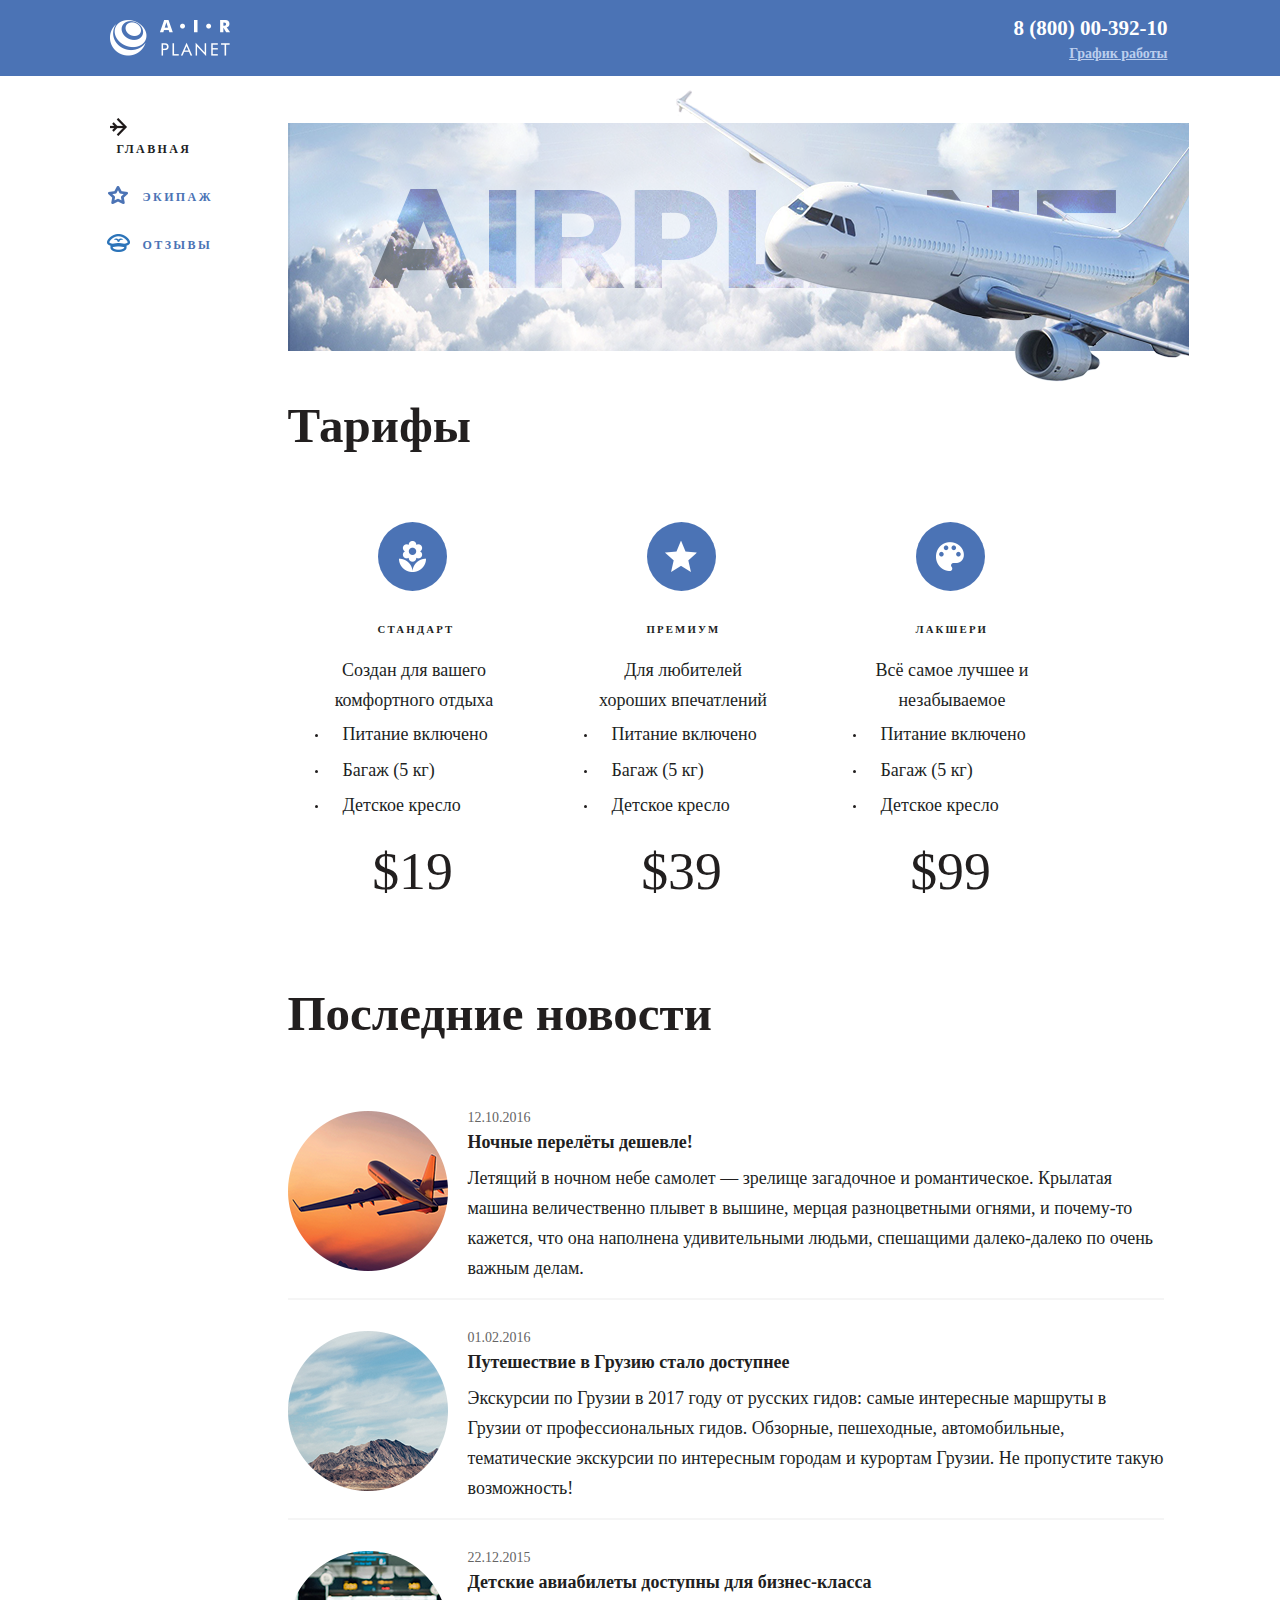
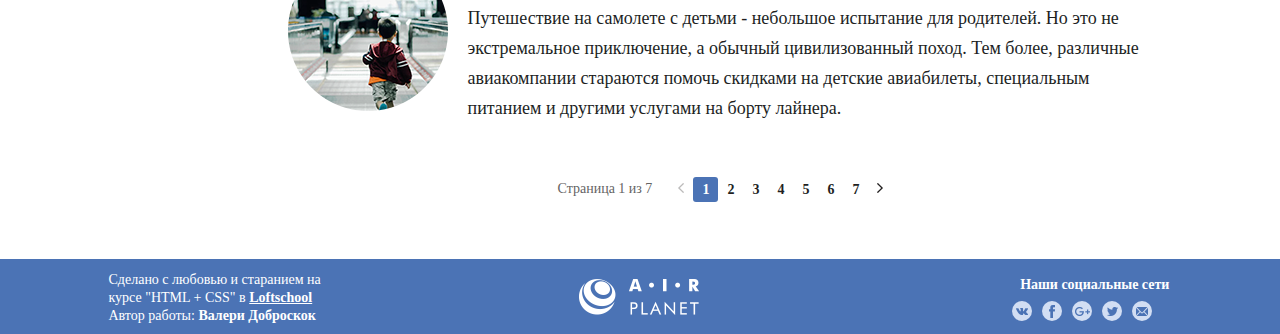
==== main.html @ 55a74beb "commit" ====
<!DOCTYPE html>
<html lang="ru">
<head>
    <meta charset="UTF-8">
    <meta name="viewport" content="width=device-width, initial-scale=1.0">
    <meta http-equiv="X-UA-Compatible" content="ie=edge">
    <meta name="viewport" content="width=1101">
    <link rel="stylesheet" href="styles/normalize.css"/>
    <link rel="stylesheet" href="fonts/stylesheet.css">
    <link rel="stylesheet" href="styles/style.css">
    <link rel="icon" type="image/x-icon" href="img/favicon.ico">
    <title>AIR Planet</title>
</head>
<body>
    <div class="wrapper">
        <header class="header">
            <div class="conteiner clearfix">
                <div class="header__col header__col--logo">
                    <div class="logo">
                        <a class="logo__href" href="main.html"><img src="img/logo_header.png" alt="" class="logo__img"> </a>
                    </div>
                </div>
                <div class="header__col header__col--contacts">
                        <div class="contacts">
                        <div class="phone">
                            <a  class="phone__href" href="tel: +8(800)0039210" target="_blank" title="Позвоните нам!"><b> 8 (800) 00-392-10 </b></a>
                        </div>
                        <div class="schedule">График работы
                        </div>
                        <div class="dropdown">
                            <div class="dropdown__text dropdown__text--blue">пн-вс: 09:00-20:00</div> 
                            <div class="dropdown__text">обед: 14:00-14:30</div> 
                        <div class="triangle"></div>
                    </div>
                    
            </div>
        </header>
        <div class="conteiner clearfix">
            <aside class="sidebar">
                <nav class="navigation">
                    <ul class="navigation__items">
                        <li class="navigation__item">
                            <a href="main.html" class="navigation__link navigation__link--active" target="_blank" title="Перейти на главную страницу"> 
                                <div class="navigation__icon navigation__icon--airoplan"></div>
                                <div class="navigation__title"><b>ГЛАВНАЯ</b></div>
                            </a>
                        </li>
                        <li class="navigation__item">
                            <a href="team.html" class="navigation__link" target="_blank" title="Перейти к просмотру экипажа"> 
                                <div class="navigation__icon navigation__icon--star"></div> 
                                <div class="navigation__title"><b>ЭКИПАЖ</b></div>
                            </a>
                        </li>
                        <li class="navigation__item">
                            <a href="reviews.html" class="navigation__link" target="_blank" title="Посмотреть отзывы"> 
                                <div class="navigation__icon navigation__icon--crew"></div>
                                <div class="navigation__title"><b>ОТЗЫВЫ</b></div>
                            </a>
                        </li>
                    </ul>
                </nav>
            </aside>
            <main class="main">
                <div class="content">
                    <section class="image">
                        <div class="image__aeroplan"></div>
                    </section>
                    <section class="tariff">
                        <h1 class="title title__tariff">Тарифы</h1>
                        <ul class="tariff__list">
                            <li class="tariff__elem">
                                <div class="tariff__img tariff__img--standart"></div>
                                <div class="tariff__inform">
                                    <div class="tariff__name">Стандарт</div>
                                    <div class="tariff__text">Создан для вашего комфортного отдыха</div>
                                    <ul class="tariff__description">
                                        <li class="tariff__description-elem">Питание включено</li>
                                        <li class="tariff__description-elem">Багаж (5 кг)</li>
                                        <li class="tariff__description-elem">Детское кресло</li>
                                    </ul>
                                    <div class="tariff__price">19</div>
                                </div>
                            </li>
                            <li class="tariff__elem">
                                <div class="tariff__img tariff__img--premium"></div>
                                <div class="tariff__inform">
                                    <div class="tariff__name">Премиум</div>
                                    <div class="tariff__text">Для любителей хороших впечатлений</div>
                                    <ul class="tariff__description">
                                        <li class="tariff__description-elem">Питание включено</li>
                                        <li class="tariff__description-elem">Багаж (5 кг)</li>
                                        <li class="tariff__description-elem">Детское кресло</li>
                                    </ul>
                                    <div class="tariff__price">39</div>
                                </div>
                            </li>
                            <li class="tariff__elem">
                                <div class="tariff__img tariff__img--lacshery"></div>
                                <div class="tariff__inform">
                                    <div class="tariff__name">Лакшери</div>
                                    <div class="tariff__text">Всё самое лучшее и незабываемое</div>
                                    <ul class="tariff__description">
                                        <li class="tariff__description-elem">Питание включено</li>
                                        <li class="tariff__description-elem">Багаж (5 кг)</li>
                                        <li class="tariff__description-elem">Детское кресло</li>
                                    </ul>
                                    <div class="tariff__price">99</div>
                                </div>
                            </li>
                        </ul>
                    </section>
                    <section class="news">
                        <h1 class="title title__news">Последние новости</h1>
                        <ul class="comment">
                                <li class="comment__reviews">
                                    <div class="comment__reviews-avatar">
                                        <img src="img/plan.png" alt="" class="ava">
                                    </div>
                                    <div class="comment__reviews-information">
                                        <div class="comment__reviews-date">12.10.2016</div>
                                        <div class="comment__reviews-name">Ночные перелёты дешевле!</div>
                                        <div class="comment__reviews-text">
                                            Летящий в ночном небе самолет — зрелище загадочное и романтическое. Крылатая машина величественно плывет в вышине, мерцая разноцветными огнями, и почему-то кажется, что она наполнена удивительными людьми, спешащими далеко-далеко по очень важным делам. 
                                        </div>
                                    </div>
                                </li>
                                <li class="comment__reviews">
                                    <div class="comment__reviews-avatar">
                                        <img src="img/gora.png" alt="" class="ava">
                                    </div>
                                    <div class="comment__reviews-information">
                                        <div class="comment__reviews-date">01.02.2016</div>
                                        <div class="comment__reviews-name">Путешествие в Грузию стало доступнее</div>
                                        <div class="comment__reviews-text">
                                            Экскурсии по Грузии в 2017 году от русских гидов: самые интересные маршруты в Грузии от профессиональных гидов. Обзорные, пешеходные, автомобильные, тематические экскурсии по интересным городам и курортам Грузии. Не пропустите такую возможность!                                        </div>
                                    </div>
                                </li>
                                <li class="comment__reviews comment__reviews--not">
                                    <div class="comment__reviews-avatar">
                                        <img src="img/boy.png" alt="" class="ava">
                                    </div>
                                    <div class="comment__reviews-information">
                                        <div class="comment__reviews-date">22.12.2015</div>
                                        <div class="comment__reviews-name">Детские авиабилеты доступны для бизнес-класса</div>
                                        <div class="comment__reviews-text">
                                            Путешествие на самолете с детьми - небольшое испытание для родителей. Но это не экстремальное приключение, а обычный цивилизованный поход. Тем более, различные авиакомпании стараются помочь скидками на детские авиабилеты, специальным питанием и другими услугами на борту лайнера.
                                        </div>
                                    </div>
                                </li>
                            </ul>
                        <nav class="pagination pagination__index">
                                <div class="pagination__text">Страница 1 из 7</div>
                                <a href="#" class="pagination__symbol pagination__symbol--left pagination__symbol--active "></a>
                                <div class="pagination__button">
                                    
                                    <ul class="pagination__pages">
                                        <li class="pagination__page pagination__page--active">
                                            <a href="#" class="pagination__page-href">1</a>
                                        </li>
                                        <li class="pagination__page">
                                            <a href="#" class="pagination__page-href">2</a>
                                        </li>
                                        <li class="pagination__page">
                                            <a href="#" class="pagination__page-href">3</a>
                                        </li>
                                        <li class="pagination__page">
                                            <a href="#" class="pagination__page-href">4</a>
                                        </li>
                                        <li class="pagination__page">
                                            <a href="#" class="pagination__page-href">5</a>
                                        </li>
                                        <li class="pagination__page">
                                            <a href="#" class="pagination__page-href">6</a>
                                        </li>
                                        <li class="pagination__page">
                                            <a href="#" class="pagination__page-href">7</a>
                                        </li>
                                            
                                    </ul>
                                </div>
                                <a href="#" class="pagination__symbol pagination__symbol--right"></a>
                            </nav>
                    </section>
                </div> 
            </main>
        </div>
    </div>
    <footer class="footer">
        <div class="conteiner clearfix">
            <div class="footer__col footer__col--avtor">
                <div class="conteiner__avtor">
                    <p>Сделано с любовью и старанием
                        на курсе "HTML + CSS" в 
                        <a class="conteiner__href" href="https://loftschool.com/" target="_blank" title="Перейти на сайт Loftschool"><u><b>Loftschool</b></u></a>
                    </p>
                    <p>Автор работы:
                        <a class="conteiner__href" href="#" target="_blank" title="Перейти на страницу автора"><b> Валери Доброскок</b> </a>
                    </p>
                </div>
            </div>
            <div class="footer__col footer__col--logo">
                <div class="conteiner__logo">
                    <a class="conteiner__logo-href" href="main.html" target="_blank" title="Перейти на главную страницу"> <img src="img/logo_header.png"> </a>
                </div>
            </div>
            <div class="footer__col footer__col--social">
                <div class="social">
                    <div class="social__title">  Наши социальные сети</div>
                    <ul class="social__items">
                        <li class="social__item">
                            <a href="https://vk.com" class="social__href social__href--vk" target="_blank" title="Мы ВКонтакте"></a>
                        </li>
                        <li class="social__item">
                            <a href="https://www.facebook.com" class="social__href social__href--fb" target="_blank" title="Мы в Facebook"></a>
                        </li>
                        <li class="social__item">
                            <a href="https://www.google.ru" class="social__href social__href--google" target="_blank" title="Мы в Google"></a>
                        </li>
                        <li class="social__item">
                            <a href="https://twitter.com" class="social__href social__href--twitter" target="_blank" title="Мы в Twitter"></a>
                        </li>
                        <li class="social__item">
                            <a href="https://e.mail.ru" class="social__href social__href--email" target="_blank" title="Мы в Email"></a>
                        </li>
                    </ul>
                </div>
            </div>
        </div>
    </footer>
</body>
---- fonts/stylesheet.css ----
/*! Generated by Font Squirrel (https://www.fontsquirrel.com) on May 25, 2018 */



@font-face {
    font-family: 'robotolight';
    src: url('roboto-light-webfont.woff2') format('woff2'),
         url('roboto-light-webfont.woff') format('woff');
    font-weight: normal;
    font-style: normal;

}




@font-face {
    font-family: 'robotolight_italic';
    src: url('roboto-lightitalic-webfont.woff2') format('woff2'),
         url('roboto-lightitalic-webfont.woff') format('woff');
    font-weight: normal;
    font-style: normal;

}




@font-face {
    font-family: 'robotobold';
    src: url('roboto-bold-webfont.woff2') format('woff2'),
         url('roboto-bold-webfont.woff') format('woff');
    font-weight: normal;
    font-style: normal;

}
---- styles/style.css ----
@import url('../styles/layout/base.css');
@import url('../styles/section/header.css');
@import url('../styles/section/maincontent.css');
@import url('../styles/section/sidebar.css');
@import url('../styles/section/team.css');
@import url('../styles/section/footer.css');
@import url('../styles/section/mainreviews.css');
@import url('../styles/section/pagination.css');
@import url('../styles/section/form_reviews.css');
@import url('../styles/section/tariff_index.css');
@import url('../styles/section/intro.css');
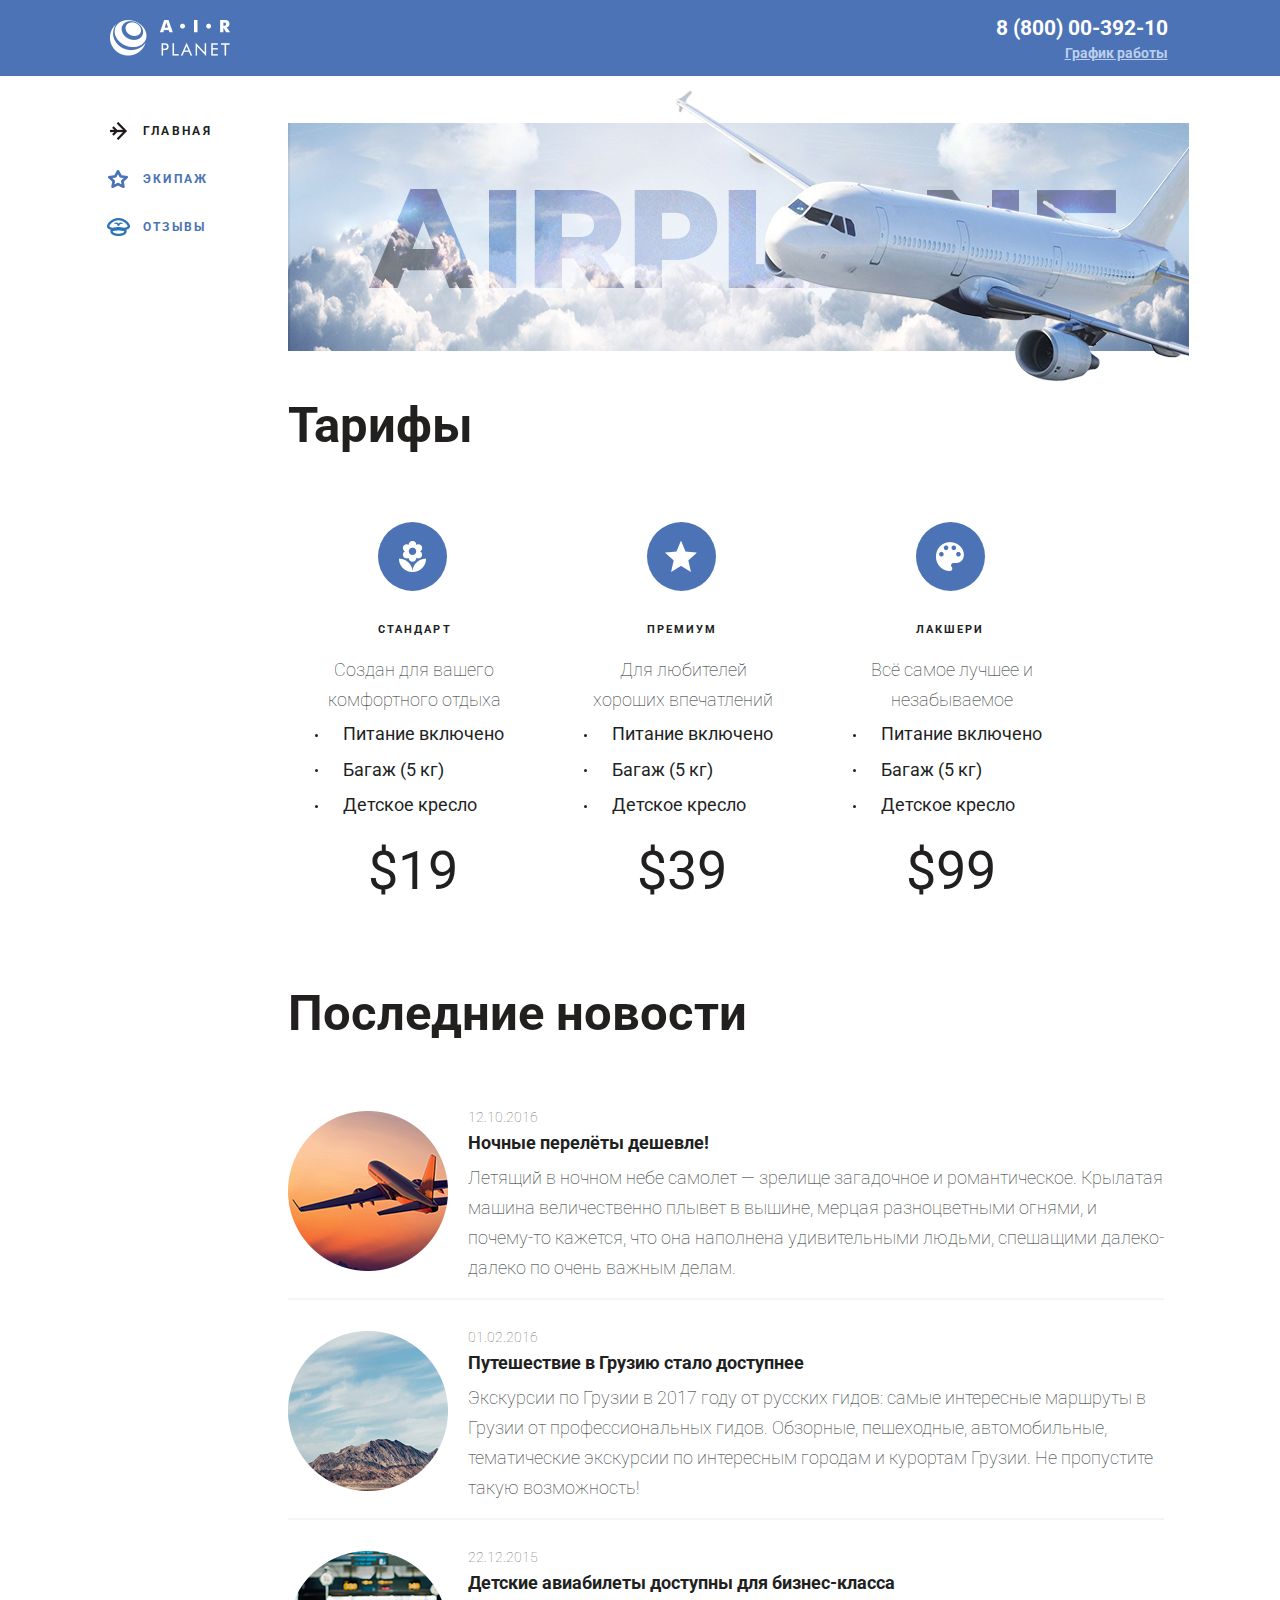
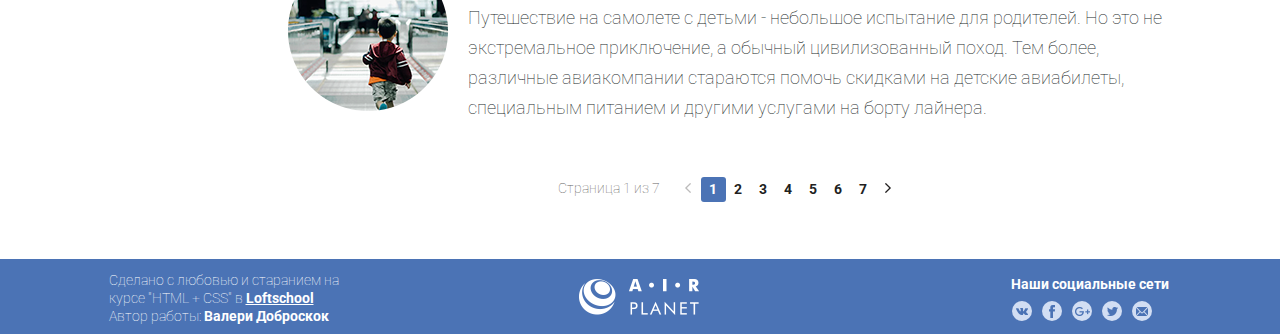
==== commit 91bcc38b: "files" ====
--- a/main.html
+++ b/main.html
@@ -6,7 +6,7 @@
     <meta http-equiv="X-UA-Compatible" content="ie=edge">
     <meta name="viewport" content="width=1101">
     <link rel="stylesheet" href="styles/normalize.css"/>
-    <link rel="stylesheet" href="fonts/stylesheet.css">
+    <link href="https://fonts.googleapis.com/css?family=Roboto:300,300i,400,400i,700,700i,900,900i" rel="stylesheet">
     <link rel="stylesheet" href="styles/style.css">
     <link rel="icon" type="image/x-icon" href="img/favicon.ico">
     <title>AIR Planet</title>
@@ -41,19 +41,19 @@
                     <ul class="navigation__items">
                         <li class="navigation__item">
                             <a href="main.html" class="navigation__link navigation__link--active" target="_blank" title="Перейти на главную страницу"> 
-                                <div class="navigation__icon navigation__icon--airoplan"></div>
+                                <span class="navigation__icon navigation__icon--airoplan"></span>
                                 <div class="navigation__title"><b>ГЛАВНАЯ</b></div>
                             </a>
                         </li>
                         <li class="navigation__item">
                             <a href="team.html" class="navigation__link" target="_blank" title="Перейти к просмотру экипажа"> 
-                                <div class="navigation__icon navigation__icon--star"></div> 
+                                <span class="navigation__icon navigation__icon--star"></span> 
                                 <div class="navigation__title"><b>ЭКИПАЖ</b></div>
                             </a>
                         </li>
                         <li class="navigation__item">
                             <a href="reviews.html" class="navigation__link" target="_blank" title="Посмотреть отзывы"> 
-                                <div class="navigation__icon navigation__icon--crew"></div>
+                                <span class="navigation__icon navigation__icon--crew"></span>
                                 <div class="navigation__title"><b>ОТЗЫВЫ</b></div>
                             </a>
                         </li>
